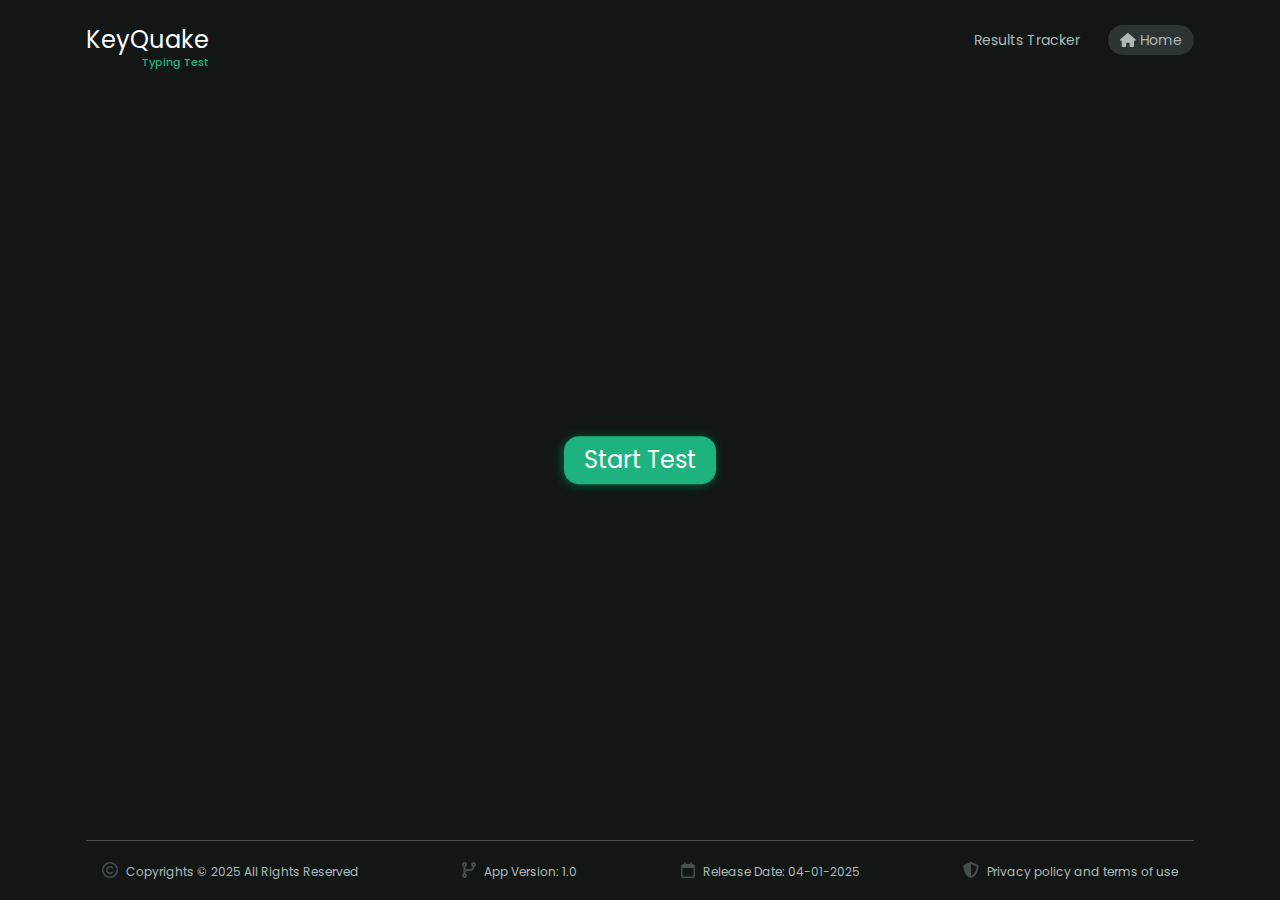
==== index.html @ 4f88a182 "First Commit" ====
<!DOCTYPE html>
<html lang="en">
  <head>
    <meta charset="UTF-8" />
    <meta name="viewport" content="width=device-width, initial-scale=1.0" />
    <link rel="preconnect" href="https://fonts.googleapis.com" />
    <link rel="preconnect" href="https://fonts.gstatic.com" crossorigin />
    <link
      href="https://fonts.googleapis.com/css2?family=Poppins:ital,wght@0,100;0,200;0,300;0,400;0,500;0,600;0,700;0,800;0,900;1,100;1,200;1,300;1,400;1,500;1,600;1,700;1,800;1,900&display=swap"
      rel="stylesheet"
    />
    <link rel="stylesheet" href="css/normalize-v8.0.1.css" />
    <link rel="stylesheet" href="css/KeyQuake.css" />
    <title>KeyQuake</title>
  </head>
  <body>
    <div class="container">
      <header>
        <div class="logo">
          KeyQuake
          <span class="sub-text">Typing Test</span>
        </div>

        <ul>
          <li class="home-link"><i class="fa-solid fa-house"></i> Home</li>
          <li class="tracker-link">Results Tracker</li>
        </ul>
      </header>

      <main>
        <div class="home hidden">
          <button class="start-btn">Start Test</button>

          <h3 class="hidden typed-title">What You've Typed</h3>

          <div class="test-container hidden">
            <div class="timer">
              <h3>Timer</h3>
              <span>60</span>
            </div>
            <div class="test">
              <input
                type="text"
                class="input-text"
                data-gramm="false"
                data-gramm_editor="false"
                data-enable-grammarly="false"
                spellcheck="false"
                autocomplete="off"
              />
              <p></p>
            </div>
          </div>
          <button class="res-btn hidden">Get Results</button>

          <div class="test-results hidden">
            <div class="metric">
              <div class="ring wpm">
                <div class="result">
                  <span class="score"></span>
                  <span class="metric-name">WPM</span>
                </div>
              </div>
            </div>

            <div class="metric">
              <div class="ring accuracy">
                <div class="result">
                  <span class="score"></span>
                  <span class="metric-name">Accuracy</span>
                </div>
              </div>
            </div>

            <div class="additional-metrics">
              <table>
                <tbody>
                  <tr aria-colspan="2">
                    <td>
                      Keystrokes per minute(KPM): <span class="kpm"></span>
                    </td>
                  </tr>
                  <tr aria-colspan="2">
                    <td>Error Rate: <span class="error-rate"></span></td>
                  </tr>
                  <tr>
                    <td>
                      Correct letters: <span class="correct-letters"></span>
                    </td>
                    <td>Wrong letters: <span class="wrong-letters"></span></td>
                  </tr>
                  <tr>
                    <td>
                      Correct spaces: <span class="correct-spaces"></span>
                    </td>
                    <td>Wrong spaces: <span class="wrong-spaces"></span></td>
                  </tr>
                </tbody>
              </table>
            </div>

            <div class="actions">
              <button>
                <i class="fa-solid fa-rotate-right"></i> Start over
              </button>
              <input type="button" value="Results History" />
            </div>
          </div>
        </div>

        <div class="tracker hidden">
          <h2 class="title">Track your Results</h2>
        </div>
      </main>

      <footer>
        <span>
          <i class="fa-regular fa-copyright"></i> Copyrights &copy; 2025 All
          Rights Reserved
        </span>

        <span> <i class="fa-solid fa-code-branch"></i> App Version: 1.0 </span>
        <span>
          <i class="fa-regular fa-calendar"></i> Release Date: 04-01-2025
        </span>
        <span>
          <i class="fa-solid fa-shield-halved"></i> Privacy policy and terms of
          use
        </span>
      </footer>
    </div>
    <script src="js/all.min.js" type="module"></script>
    <script src="js/main.js"></script>
  </body>
</html>
---- css/KeyQuake.css ----
:root {
  --bg-color: #121716;
  --correct-color: #1db27e;
  --wrong-color: #b22222;
  --text-1-color: #45504d;
  --text-2-color: #b1b9b7;
  --highlight-color: #2c3534;
  --restart-color: #f3d85d;
  --novice-color: #3a86ff;
  --typist-color: #ff9f1c;
  --main-transition: 0.3s;
  --progress: 0%;
  scroll-behavior: smooth;
}

*,
::after,
::before {
  padding: 0;
  margin: 0;
  box-sizing: border-box;
}

body {
  font-family: "Poppins", serif;
  background-color: var(--bg-color);
  color: white;
}

::-webkit-scrollbar {
  width: 0.7rem;
}

::-webkit-scrollbar-track {
  background-color: var(--bg-color);
}

::-webkit-scrollbar-thumb {
  background-color: var(--highlight-color);
}

ul {
  list-style-type: none;
}

.hidden {
  display: none !important;
}

.disappear {
  animation: disappear 0.4s forwards !important;
}

.blur {
  filter: blur(5px);
}

a {
  display: inline-block;
  text-decoration: none;
  color: white;
}

input:focus {
  outline: none;
}

/* #region Container */
.container {
  padding-left: 1rem;
  padding-right: 1rem;
  margin-left: auto;
  margin-right: auto;
}

/* Small Screens */
@media (min-width: 576px) {
  .container {
    width: 540px;
  }
}

/* Medium Screens */
@media (min-width: 768px) {
  .container {
    width: 720px;
  }
}

/* Large Screens */
@media (min-width: 992px) {
  .container {
    width: 960px;
  }
}

/* X-Large Screens */
@media (min-width: 1200px) {
  .container {
    width: 1140px;
  }
}
/* #endregion */

/* #region Header */
header {
  min-height: 80px;
  display: flex;
  justify-content: space-between;
  align-items: center;
}

.logo {
  font-size: 24px;
  position: relative;
  user-select: none;
}

.logo .sub-text {
  font-size: 11px;
  color: var(--correct-color);
  position: absolute;
  bottom: -0.9rem;
  right: 0px;
  font-weight: 500;
}

header ul {
  display: flex;
  flex-direction: row-reverse;
  flex-wrap: wrap;
  font-size: 14px;
  gap: 1rem;
  color: var(--text-2-color);
}

header ul li {
  padding: 7px 12px;
  border-radius: 15px;
  cursor: pointer;
  transition: background-color 0.4s;
}

header ul li.active {
  background-color: var(--highlight-color);
}
/* #endregion */

/* #region Main */

main {
  min-height: calc(100vh - 140px);
  overflow: hidden;
}

/* #region Home */

.home {
  min-height: inherit;
  position: relative;
}

.home.to-right {
  animation: to-right 0.5s forwards;
}

.home.from-right {
  animation: from-right 0.5s forwards;
}

.home .start-btn,
.home .res-btn {
  position: absolute;
  top: 50%;
  left: 50%;
  transform: translate(-50%, -50%);
  border: none;
  padding: 10px 20px;
  background-color: var(--correct-color);
  color: white;
  border-radius: 15px;
  font-size: 24px;
  cursor: pointer;
  transition: background-color 0.3s;
  box-shadow: -1px 1px 10px #056342;
  opacity: 1;
}

.home .res-btn {
  z-index: 3;
  animation: caret-blinking 0.3s forwards;
}

.start-btn {
  animation: start-btn-ann 2s infinite;
}

.home .res-btn:hover {
  background-color: #129869;
}

.home .start-btn:hover {
  background-color: #129869;
  animation-play-state: paused;
}

.home .start-btn.remove-btn {
  animation: remove-btn-ann 0.3s;
}

.test-container {
  padding-top: 2rem;
  transition: 0.4s all;
}

.test-container.test-down {
  animation: test-down 0.3s forwards;
}

.test-container.result {
  padding-top: 1rem;
  margin-bottom: 2.5rem;
}

.test-container .timer {
  text-align: center;
  margin-bottom: 2.5rem;
  overflow: hidden;
}

.timer-hidden {
  animation: timer-disappear 0.4s forwards !important;
}

.test-container .timer h3 {
  font-weight: normal;
  font-size: 12px;
  color: #b89a9a;
  text-transform: uppercase;
  margin-bottom: 5px;
}

.test-container .timer span {
  font-size: 48px;
  color: var(--text-1-color);
  user-select: none;
}

.test {
  position: relative;
  width: 100%;
  max-height: 180px;
  font-size: 24px;
  transition: 0.3s all;
}

.test.result {
  max-height: 90px;
  font-size: 17px;
}

.test .input-text:focus {
  outline: none;
}

.test textarea::-webkit-scrollbar,
.test p::-webkit-scrollbar {
  width: 0;
}

.test .input-text,
.test p {
  width: inherit;
}

.test .input-text {
  background-color: transparent;
  border: none;
  z-index: 0;
  left: 0;
  top: 0%;
  position: absolute;
}

.test p {
  overflow-y: scroll;
  max-height: inherit;
  position: relative;
  display: flex;
  flex-wrap: wrap;
  color: var(--text-2-color);
  z-index: 1;
  letter-spacing: 0.5px;
  user-select: none;
  background-color: var(--bg-color);
  transition: 0.3s all;
}

.word {
  margin-right: 8px;
  margin-bottom: 10px;
  position: relative;
}

.word::before {
  content: "";
  position: absolute;
  left: 0%;
  bottom: -2px;
  height: 2px;
  width: 0%;
  transition: 0.3s width;
  background-color: var(--wrong-color);
}

.word.typo::before {
  width: 100%;
}

.letter.correct {
  color: var(--correct-color);
}
.letter.wrong {
  color: var(--wrong-color);
}

.letter {
  position: relative;
}

.letter.active::before {
  content: "";
  position: absolute;
  height: 100%;
  width: 2px;
  background-color: var(--correct-color);
  left: 0%;
  top: -2px;
  animation: caret-blinking 0.45s infinite alternate;
}

.letter.active-last::before {
  content: "";
  position: absolute;
  height: 100%;
  width: 2px;
  background-color: var(--correct-color);
  right: 0%;
  top: -2px;
  animation: caret-blinking 0.45s infinite alternate;
}

.typed-title,
.tracker .title {
  font-weight: 600;
  padding-top: 2rem;
  color: #eaeaea;
  font-size: 1.3rem;
}

.typed-title.top-to-bottom {
  animation: top-to-bottom 0.4s forwards;
}

.test-results {
  display: flex;
  gap: 2.5rem;
  row-gap: 1.5rem;
  flex-wrap: wrap;
}

.test-results.bottom-to-top {
  animation: bottom-to-top 0.5s forwards;
}

.metric {
  background-color: var(--highlight-color);
  width: 145px;
  height: 145px;
  border-radius: 50%;
  display: flex;
  justify-content: center;
  align-items: center;
}

.metric .ring {
  width: inherit;
  height: inherit;
  border-radius: 50%;
  position: relative;
}

.metric .ring.wpm[data-category="novice"] {
  background: conic-gradient(var(--novice-color) 100%, transparent 0);
}

.metric .ring.wpm[data-category="typist"] {
  background: conic-gradient(var(--typist-color) 100%, transparent 0);
}

.metric .ring.wpm[data-category="keyboard-master"] {
  background: conic-gradient(var(--correct-color) 100%, transparent 0);
}

.metric .ring.accuracy[data-category="novice"] {
  background: conic-gradient(
    var(--wrong-color) var(--progress, 0%),
    transparent 0
  );
}

.metric .ring.accuracy[data-category="typist"] {
  background: conic-gradient(
    var(--typist-color) var(--progress, 0%),
    transparent 0
  );
}

.metric .ring.accuracy[data-category="keyboard-master"] {
  background: conic-gradient(
    var(--correct-color) var(--progress, 0%),
    transparent 0
  );
}

.metric .ring::before {
  content: "";
  position: absolute;
  top: 50%;
  left: 50%;
  transform: translate(-50%, -50%);
  width: calc(100% - 18px);
  height: calc(100% - 18px);
  border-radius: inherit;
  background-color: var(--bg-color);
}

.metric .ring .result {
  position: absolute;
  top: 50%;
  left: 50%;
  transform: translate(-50%, -50%);
  text-align: center;
}

.metric .ring .result span {
  display: block;
}

.metric .ring .result .score {
  font-size: 35px;
}

.metric .ring .result .metric-name {
  font-size: 12px;
  color: var(--text-2-color);
  letter-spacing: 1px;
  text-transform: uppercase;
}

.additional-metrics {
  background-color: var(--highlight-color);
  padding: 1rem;
  border-radius: 7px;
  flex-grow: 1;
  color: var(--text-2-color);
}

.additional-metrics table tr:not(:last-child) td {
  padding-bottom: 8px;
}

.test-results .actions {
  flex-basis: 100%;
  margin-bottom: 1rem;
  display: flex;
  justify-content: center;
  align-items: center;
}

.test-results .actions button {
  color: var(--text-2-color);
  border: none;
  background-color: transparent;
  padding: 4px 8px;
  cursor: pointer;
}
.test-results .actions button svg {
  color: var(--restart-color);
  transition: transform 0.3s;
  margin-right: 3px;
}

.test-results .actions button:hover svg {
  transform: rotate(90deg);
}

.test-results .actions input {
  padding: 4px 8px;
  background: var(--correct-color);
  color: white;
  border: none;
  border-radius: 4px;
  margin-left: 1rem;
  cursor: pointer;
  transition: background-color 0.3s;
}

.test-results .actions input:hover {
  background-color: #129869;
}

/* #endregion Home */

/* #region Tracker */
.tracker {
  min-height: inherit;
}

.tracker.from-left {
  animation: from-left 0.5s forwards;
}

.tracker.to-left {
  animation: to-left 0.5s forwards;
}
/* #endregion Tracker */

/* #endregion */

/* #region Footer */
footer {
  min-height: 60px;
  border-top: 1.5px solid var(--text-1-color);
  font-size: 12px;
  color: var(--text-2-color);
  display: flex;
  flex-wrap: wrap;
  justify-content: space-between;
  align-items: center;
  padding: 0 1rem;
}

footer svg {
  color: var(--text-1-color);
  font-size: 16px;
  padding-right: 5px;
}
/* #endregion */

/* #region KeyFrames */
@keyframes start-btn-ann {
  0%,
  20%,
  40%,
  60%,
  100% {
    transform: translate(-50%, calc(-50% - 5px));
  }

  30%,
  50% {
    transform: translate(-50%, -50%);
  }
}

@keyframes remove-btn-ann {
  to {
    transform: translate(-50%, calc(-50% + 40px));
    opacity: 0;
  }
}

@keyframes test-down {
  from {
    transform: translateY(-40px);
  }
  to {
    transform: translateY(0);
  }
}

@keyframes caret-blinking {
  from {
    opacity: 0;
  }
  to {
    opacity: 1;
  }
}

@keyframes disappear {
  from {
    opacity: 1;
  }
  to {
    opacity: 0;
  }
}

@keyframes timer-disappear {
  to {
    height: 0px;
    margin-bottom: 0rem;
  }
}

@keyframes top-to-bottom {
  from {
    transform: translateY(-30px);
  }
  to {
    transform: translateY(0);
  }
}

@keyframes bottom-to-top {
  from {
    opacity: 0;
    transform: translateY(30px);
  }
  to {
    opacity: 1;
    transform: translateY(0);
  }
}

@keyframes to-right {
  to {
    transform: translateX(50px);
    opacity: 0;
  }
}

@keyframes to-left {
  to {
    transform: translateX(-50px);
    opacity: 0;
  }
}

@keyframes from-left {
  from {
    transform: translateX(-50px);
    opacity: 0;
  }
  to {
    transform: translate(0px);
    opacity: 1;
  }
}

@keyframes from-right {
  from {
    transform: translateX(50px);
    opacity: 0;
  }
  to {
    transform: translate(0px);
    opacity: 1;
  }
}
/* #endregion */
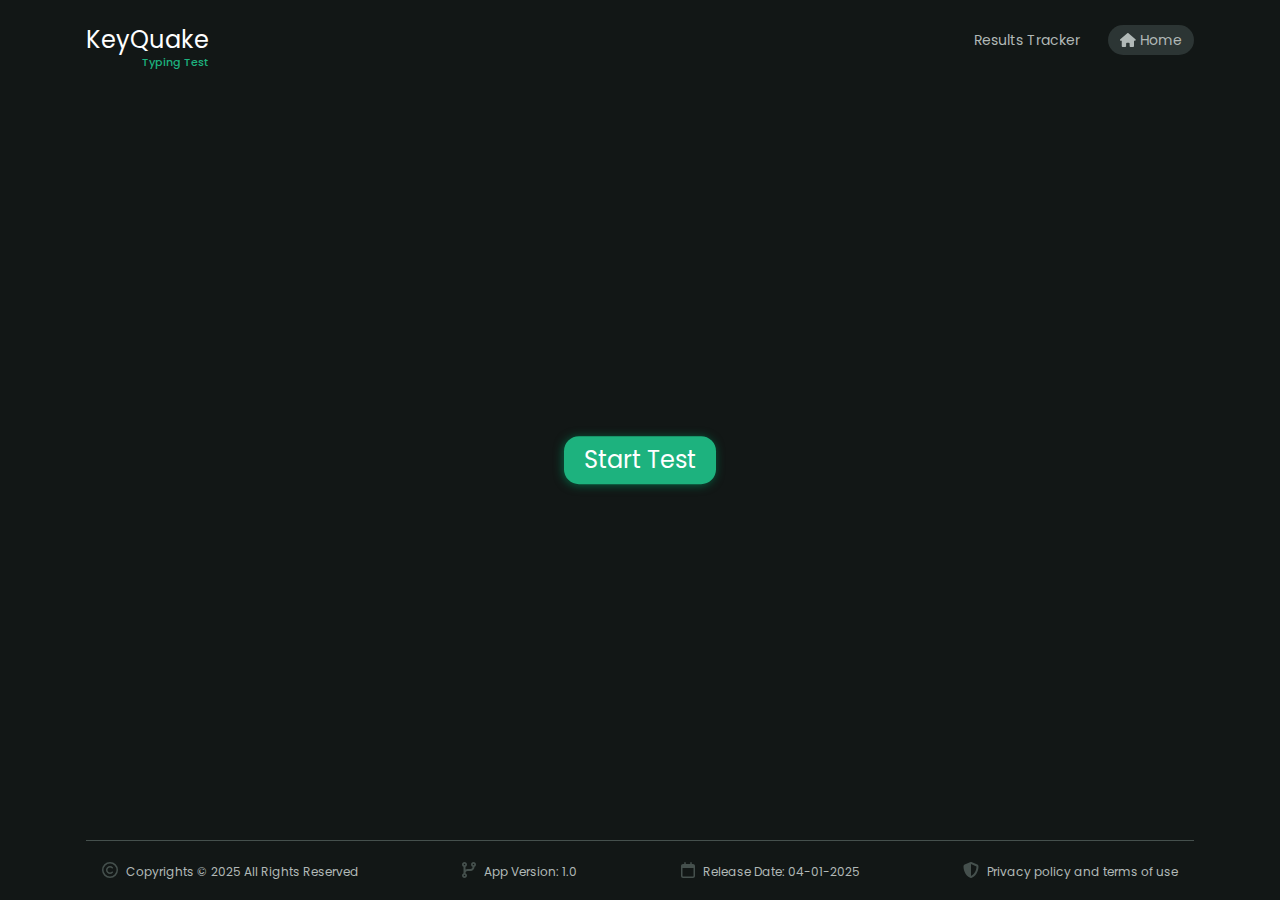
==== commit ab1716cb: "Tracker Design" ====
--- a/index.html
+++ b/index.html
@@ -110,6 +110,106 @@
 
         <div class="tracker hidden">
           <h2 class="title">Track your Results</h2>
+          <div class="data">
+            <table>
+              <thead>
+                <tr>
+                  <td>Date</td>
+                  <td>WPM</td>
+                  <td>Accuracy</td>
+                  <td>Error Rate</td>
+                  <td>KPM</td>
+                  <td>Correct Letters</td>
+                  <td>Correct Spaces</td>
+                  <td>Wrong Letters</td>
+                  <td>Wrong Spaces</td>
+                </tr>
+              </thead>
+              <tbody>
+                <tr>
+                  <td>25, sept 2024</td>
+                  <td>35</td>
+                  <td>100%</td>
+                  <td>0%</td>
+                  <td>210</td>
+                  <td>154</td>
+                  <td>40</td>
+                  <td>14</td>
+                  <td>4</td>
+                </tr>
+                <tr>
+                  <td>25, sept 2024</td>
+                  <td>35</td>
+                  <td>100%</td>
+                  <td>0%</td>
+                  <td>210</td>
+                  <td>154</td>
+                  <td>40</td>
+                  <td>14</td>
+                  <td>4</td>
+                </tr>
+                <tr>
+                  <td>25, sept 2024</td>
+                  <td>35</td>
+                  <td>100%</td>
+                  <td>0%</td>
+                  <td>210</td>
+                  <td>154</td>
+                  <td>40</td>
+                  <td>14</td>
+                  <td>4</td>
+                </tr>
+                <tr>
+                  <td>25, sept 2024</td>
+                  <td>35</td>
+                  <td>100%</td>
+                  <td>0%</td>
+                  <td>210</td>
+                  <td>154</td>
+                  <td>40</td>
+                  <td>14</td>
+                  <td>4</td>
+                </tr>
+                <tr>
+                  <td>25, sept 2024</td>
+                  <td>35</td>
+                  <td>100%</td>
+                  <td>0%</td>
+                  <td>210</td>
+                  <td>154</td>
+                  <td>40</td>
+                  <td>14</td>
+                  <td>4</td>
+                </tr>
+                <tr>
+                  <td>25, sept 2024</td>
+                  <td>35</td>
+                  <td>100%</td>
+                  <td>0%</td>
+                  <td>210</td>
+                  <td>154</td>
+                  <td>40</td>
+                  <td>14</td>
+                  <td>4</td>
+                </tr>
+                <tr>
+                  <td>25, sept 2024</td>
+                  <td>35</td>
+                  <td>100%</td>
+                  <td>0%</td>
+                  <td>210</td>
+                  <td>154</td>
+                  <td>40</td>
+                  <td>14</td>
+                  <td>4</td>
+                </tr>
+              </tbody>
+            </table>
+          </div>
+
+          <div class="action">
+            <button>Get your Best Record!</button>
+          </div>
         </div>
       </main>
 
--- a/css/KeyQuake.css
+++ b/css/KeyQuake.css
@@ -29,6 +29,11 @@
 
 ::-webkit-scrollbar {
   width: 0.7rem;
+  height: 0.7rem;
+}
+
+::-webkit-scrollbar-corner {
+  background-color: transparent;
 }
 
 ::-webkit-scrollbar-track {
@@ -517,6 +522,13 @@
   min-height: inherit;
 }
 
+.tracker .data {
+  width: 100%;
+  overflow: scroll;
+  max-height: 50vh;
+  margin-top: 1.5rem;
+}
+
 .tracker.from-left {
   animation: from-left 0.5s forwards;
 }
@@ -524,6 +536,61 @@
 .tracker.to-left {
   animation: to-left 0.5s forwards;
 }
+
+.tracker table {
+  color: var(--text-2-color);
+  width: calc(100% - 4px);
+  border: 1px solid #444;
+  text-align: center;
+  border-radius: 8px;
+  border-spacing: 0;
+  max-height: 80%;
+  overflow: hidden;
+  margin-right: 4px;
+}
+
+.tracker table td {
+  padding: 12px;
+}
+
+.tracker table td:not(:last-child) {
+  border-right: 1px solid #444;
+}
+
+.tracker tbody tr:nth-child(odd) {
+  background-color: var(--highlight-color);
+}
+
+.tracker .action {
+  text-align: center;
+  margin-top: 1rem;
+}
+
+.tracker .action button {
+  padding: 6px 10px;
+  border: none;
+  border-radius: 6px;
+  color: white;
+  background-color: var(--correct-color);
+  cursor: pointer;
+  transition: all 0.3s;
+}
+
+.tracker .action button:hover {
+  background-color: #129869;
+  transform: scale(1.015);
+}
+
+.tracker tbody tr {
+  transition: all 0.3s;
+}
+
+.tracker tbody tr.best {
+  font-weight: bold;
+  color: var(--correct-color);
+  font-size: 1.1rem;
+}
+
 /* #endregion Tracker */
 
 /* #endregion */
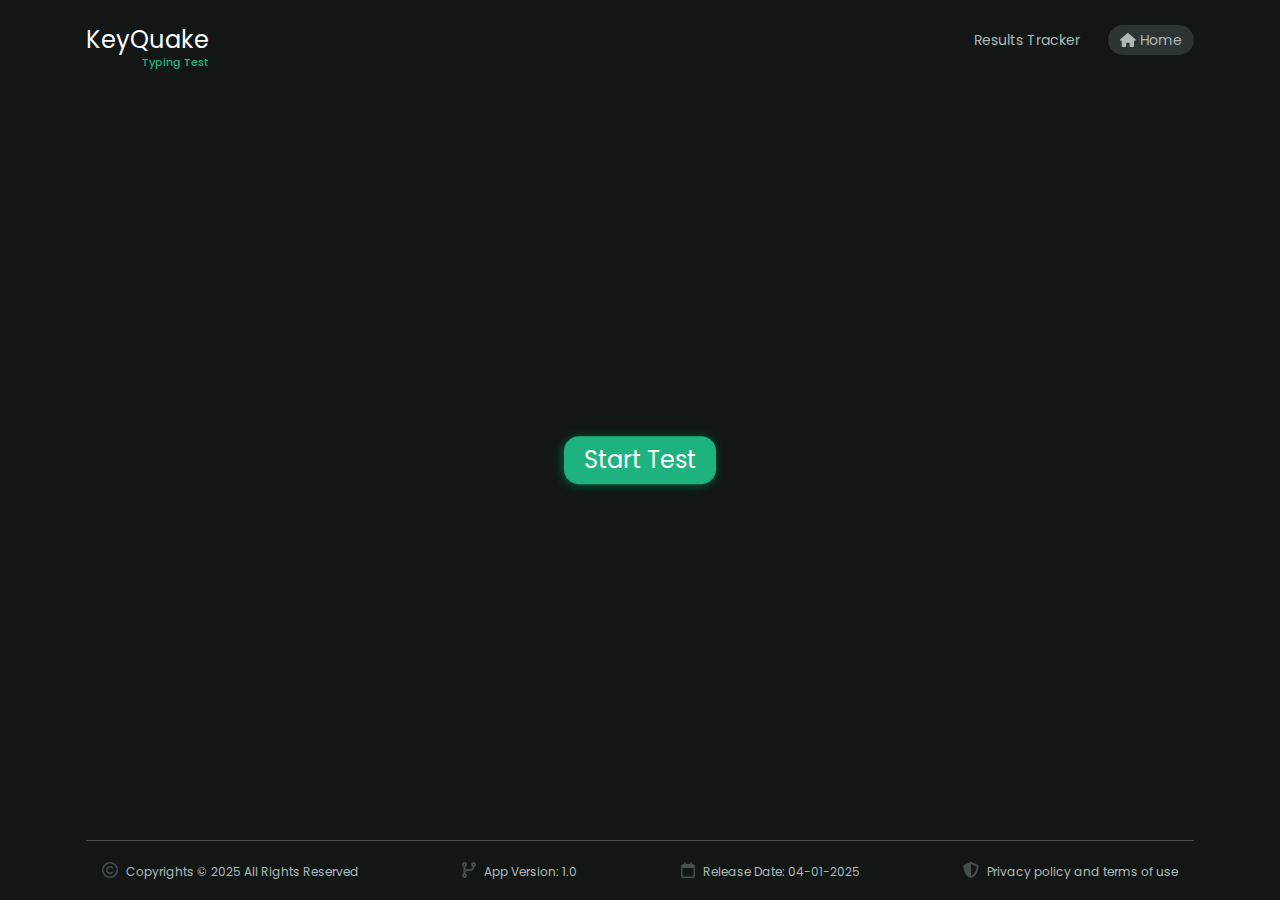
==== commit ef4d271d: "Showing Results History" ====
--- a/index.html
+++ b/index.html
@@ -110,105 +110,38 @@
 
         <div class="tracker hidden">
           <h2 class="title">Track your Results</h2>
-          <div class="data">
-            <table>
-              <thead>
-                <tr>
-                  <td>Date</td>
-                  <td>WPM</td>
-                  <td>Accuracy</td>
-                  <td>Error Rate</td>
-                  <td>KPM</td>
-                  <td>Correct Letters</td>
-                  <td>Correct Spaces</td>
-                  <td>Wrong Letters</td>
-                  <td>Wrong Spaces</td>
-                </tr>
-              </thead>
-              <tbody>
-                <tr>
-                  <td>25, sept 2024</td>
-                  <td>35</td>
-                  <td>100%</td>
-                  <td>0%</td>
-                  <td>210</td>
-                  <td>154</td>
-                  <td>40</td>
-                  <td>14</td>
-                  <td>4</td>
-                </tr>
-                <tr>
-                  <td>25, sept 2024</td>
-                  <td>35</td>
-                  <td>100%</td>
-                  <td>0%</td>
-                  <td>210</td>
-                  <td>154</td>
-                  <td>40</td>
-                  <td>14</td>
-                  <td>4</td>
-                </tr>
-                <tr>
-                  <td>25, sept 2024</td>
-                  <td>35</td>
-                  <td>100%</td>
-                  <td>0%</td>
-                  <td>210</td>
-                  <td>154</td>
-                  <td>40</td>
-                  <td>14</td>
-                  <td>4</td>
-                </tr>
-                <tr>
-                  <td>25, sept 2024</td>
-                  <td>35</td>
-                  <td>100%</td>
-                  <td>0%</td>
-                  <td>210</td>
-                  <td>154</td>
-                  <td>40</td>
-                  <td>14</td>
-                  <td>4</td>
-                </tr>
-                <tr>
-                  <td>25, sept 2024</td>
-                  <td>35</td>
-                  <td>100%</td>
-                  <td>0%</td>
-                  <td>210</td>
-                  <td>154</td>
-                  <td>40</td>
-                  <td>14</td>
-                  <td>4</td>
-                </tr>
-                <tr>
-                  <td>25, sept 2024</td>
-                  <td>35</td>
-                  <td>100%</td>
-                  <td>0%</td>
-                  <td>210</td>
-                  <td>154</td>
-                  <td>40</td>
-                  <td>14</td>
-                  <td>4</td>
-                </tr>
-                <tr>
-                  <td>25, sept 2024</td>
-                  <td>35</td>
-                  <td>100%</td>
-                  <td>0%</td>
-                  <td>210</td>
-                  <td>154</td>
-                  <td>40</td>
-                  <td>14</td>
-                  <td>4</td>
-                </tr>
-              </tbody>
-            </table>
-          </div>
-
-          <div class="action">
-            <button>Get your Best Record!</button>
+          <p class="no-data hidden">
+            There is no data to show. Please take some tests to track your
+            results.
+          </p>
+          <div class="data-container hidden">
+            <div class="data">
+              <table>
+                <thead>
+                  <tr>
+                    <td>Date</td>
+                    <td>WPM</td>
+                    <td>Accuracy</td>
+                    <td>Error Rate</td>
+                    <td>KPM</td>
+                    <td>Correct Letters</td>
+                    <td>Correct Spaces</td>
+                    <td>Wrong Letters</td>
+                    <td>Wrong Spaces</td>
+                    <td>Action</td>
+                  </tr>
+                </thead>
+                <tbody></tbody>
+              </table>
+            </div>
+            <div class="action">
+              <button>Get your Best Record!</button>
+              <input
+                class="clear-records"
+                type="button"
+                value="Clear Entries"
+              />
+            </div>
           </div>
         </div>
       </main>
--- a/css/KeyQuake.css
+++ b/css/KeyQuake.css
@@ -524,7 +524,7 @@
 
 .tracker .data {
   width: 100%;
-  overflow: scroll;
+  overflow: auto;
   max-height: 50vh;
   margin-top: 1.5rem;
 }
@@ -544,8 +544,6 @@
   text-align: center;
   border-radius: 8px;
   border-spacing: 0;
-  max-height: 80%;
-  overflow: hidden;
   margin-right: 4px;
 }
 
@@ -564,6 +562,10 @@
 .tracker .action {
   text-align: center;
   margin-top: 1rem;
+  position: relative;
+  display: flex;
+  justify-content: center;
+  align-items: center;
 }
 
 .tracker .action button {
@@ -581,16 +583,64 @@
   transform: scale(1.015);
 }
 
+.tracker .action input {
+  background-color: transparent;
+  color: white;
+  padding: 4px 8px;
+  border-radius: 6px;
+  border: none;
+  cursor: pointer;
+  position: absolute;
+  right: 0px;
+  background-color: var(--wrong-color);
+  transition: background-color 0.3s;
+}
+
+.tracker .action input:hover {
+  background-color: #991a1a;
+}
+
 .tracker tbody tr {
   transition: all 0.3s;
 }
 
-.tracker tbody tr.best {
+.tracker thead tr td {
   font-weight: bold;
-  color: var(--correct-color);
-  font-size: 1.1rem;
-}
-
+  position: sticky;
+  top: 0;
+  background-color: var(--bg-color);
+  color: white;
+  z-index: 1;
+}
+.tracker thead tr td:first-child {
+  border-top-left-radius: 8px;
+}
+.tracker thead tr td:last-child {
+  border-top-right-radius: 8px;
+}
+
+.tracker tbody tr.best td:not(:last-child) {
+  color: white;
+  background-color: var(--correct-color);
+}
+
+.tracker tbody .delete-btn {
+  font-size: 14px;
+  color: var(--wrong-color);
+  cursor: pointer;
+}
+
+.tracker .no-data {
+  color: var(--text-2-color);
+  margin-top: 1rem;
+}
+
+.tracker tbody tr:last-child td:first-child {
+  border-bottom-left-radius: 8px;
+}
+.tracker tbody tr:last-child td:last-child {
+  border-bottom-right-radius: 8px;
+}
 /* #endregion Tracker */
 
 /* #endregion */
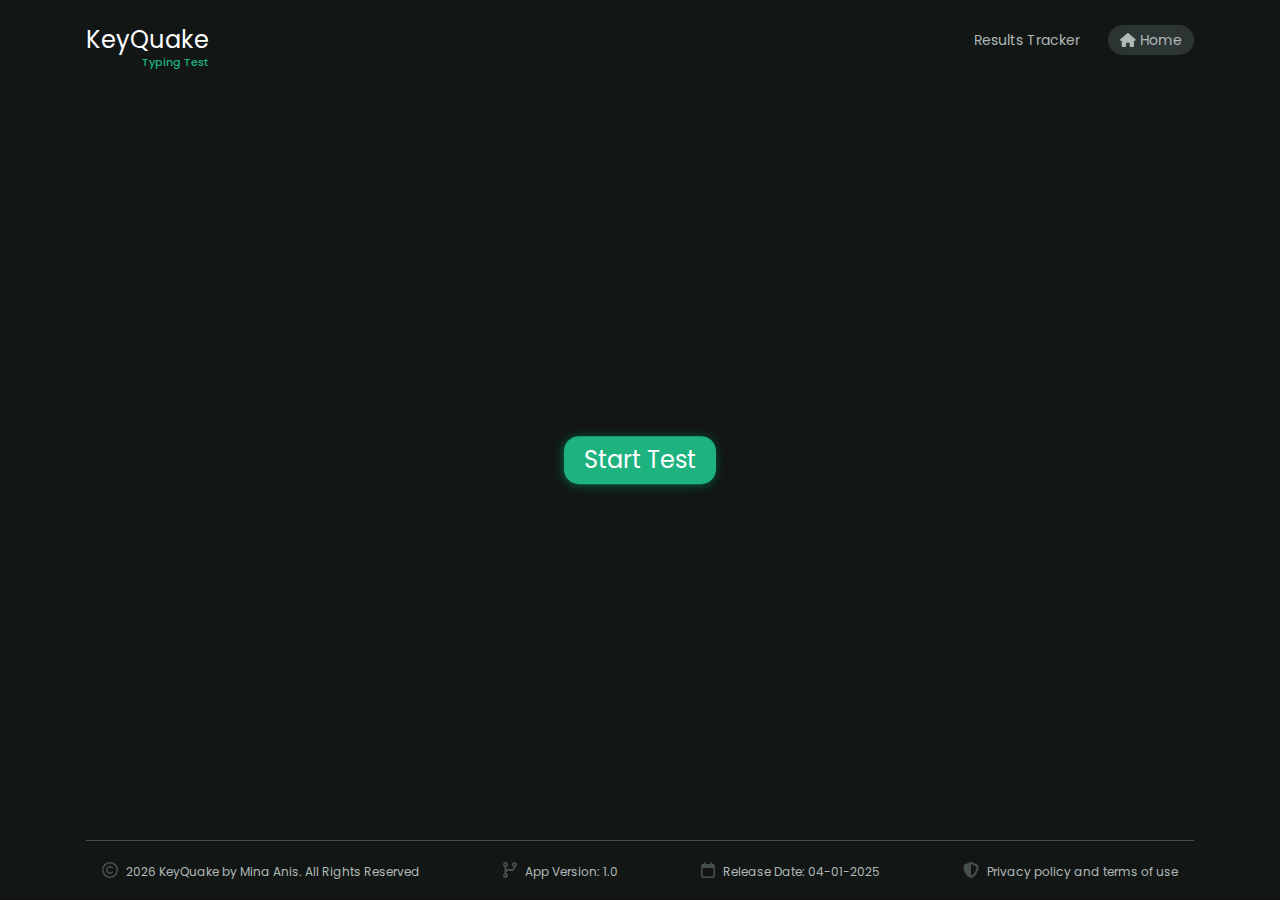
==== commit 439b9aa1: "Improved Accuracy Calculation" ====
--- a/index.html
+++ b/index.html
@@ -3,6 +3,14 @@
   <head>
     <meta charset="UTF-8" />
     <meta name="viewport" content="width=device-width, initial-scale=1.0" />
+    <meta
+      name="description"
+      content="Test your typing speed and accuracy with KeyQuake. Track your results over time using our Results Tracker for accurate typing insights."
+    />
+    <meta
+      name="keywords"
+      content="typing speed test, improve typing accuracy, typing games, keyquake, results tracker, English typing test, typing test, typing speed, simple typing test"
+    />
     <link rel="preconnect" href="https://fonts.googleapis.com" />
     <link rel="preconnect" href="https://fonts.gstatic.com" crossorigin />
     <link
@@ -11,7 +19,13 @@
     />
     <link rel="stylesheet" href="css/normalize-v8.0.1.css" />
     <link rel="stylesheet" href="css/KeyQuake.css" />
-    <title>KeyQuake</title>
+    <link
+      rel="icon"
+      type="image/png"
+      href="assets/images/Logo.png"
+      sizes="32x32"
+    />
+    <title>KeyQuake - Accurate Typing Speed Test with Results Tracker</title>
   </head>
   <body>
     <div class="container">
@@ -80,8 +94,11 @@
                       Keystrokes per minute(KPM): <span class="kpm"></span>
                     </td>
                   </tr>
-                  <tr aria-colspan="2">
+                  <tr>
                     <td>Error Rate: <span class="error-rate"></span></td>
+                    <td>
+                      Skipped Letters: <span class="skipped-letters"></span>
+                    </td>
                   </tr>
                   <tr>
                     <td>
@@ -135,7 +152,7 @@
               </table>
             </div>
             <div class="action">
-              <button>Get your Best Record!</button>
+              <button>Do More Tests!</button>
               <input
                 class="clear-records"
                 type="button"
@@ -148,8 +165,9 @@
 
       <footer>
         <span>
-          <i class="fa-regular fa-copyright"></i> Copyrights &copy; 2025 All
-          Rights Reserved
+          <i class="fa-regular fa-copyright"></i>
+          <span class="copyright-year"></span> KeyQuake by Mina Anis. All Rights
+          Reserved
         </span>
 
         <span> <i class="fa-solid fa-code-branch"></i> App Version: 1.0 </span>
--- a/css/KeyQuake.css
+++ b/css/KeyQuake.css
@@ -619,11 +619,6 @@
   border-top-right-radius: 8px;
 }
 
-.tracker tbody tr.best td:not(:last-child) {
-  color: white;
-  background-color: var(--correct-color);
-}
-
 .tracker tbody .delete-btn {
   font-size: 14px;
   color: var(--wrong-color);
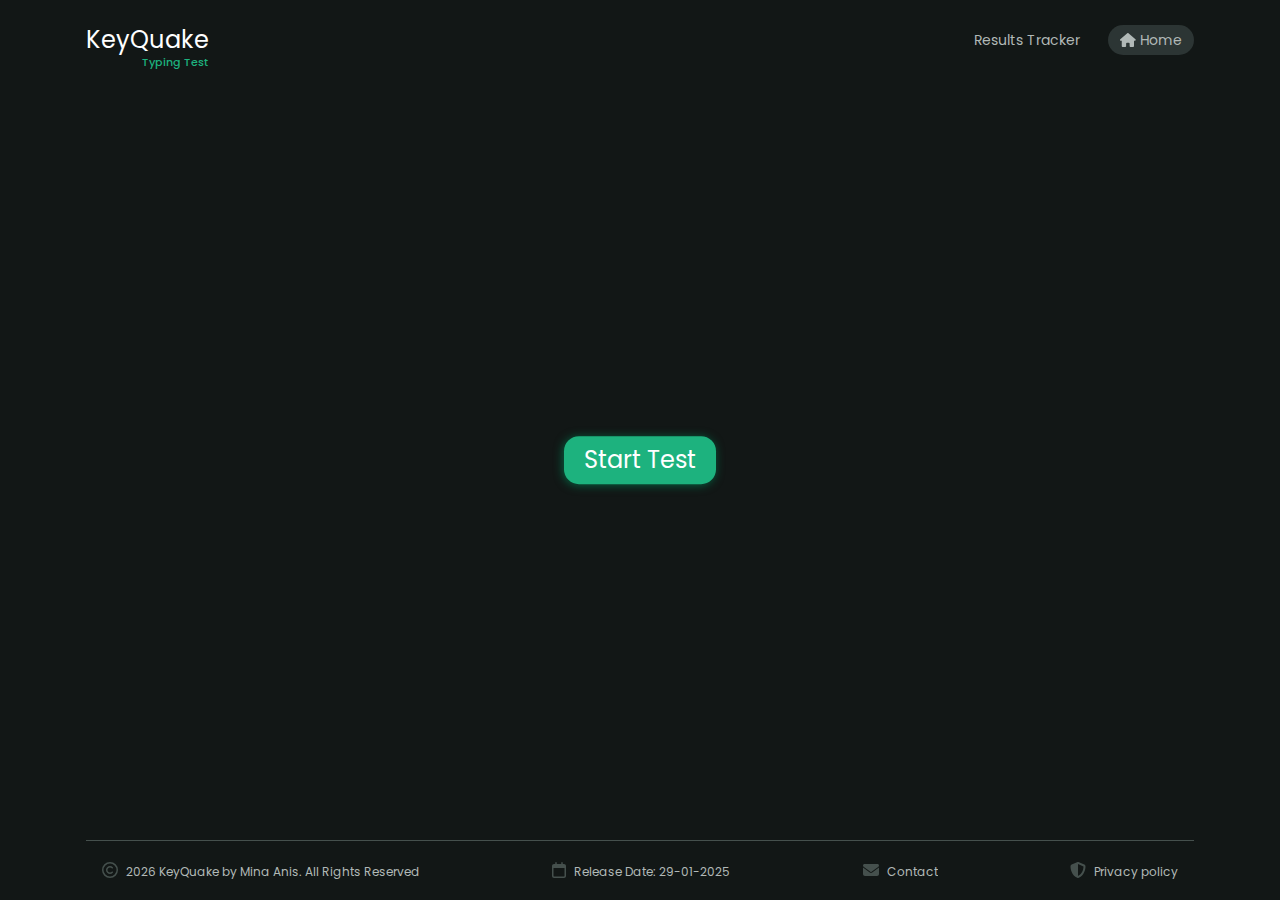
==== commit 7d3357e3: "Added Privacy Policy" ====
--- a/index.html
+++ b/index.html
@@ -170,13 +170,16 @@
           Reserved
         </span>
 
-        <span> <i class="fa-solid fa-code-branch"></i> App Version: 1.0 </span>
         <span>
-          <i class="fa-regular fa-calendar"></i> Release Date: 04-01-2025
+          <i class="fa-regular fa-calendar"></i> Release Date: 29-01-2025
         </span>
         <span>
-          <i class="fa-solid fa-shield-halved"></i> Privacy policy and terms of
-          use
+          <i class="fa-solid fa-envelope"></i>
+          <a href="mailto:keyquake.typingtest@gmail.com">Contact</a>
+        </span>
+        <span>
+          <i class="fa-solid fa-shield-halved"></i>
+          <a href="/privacy_policy.html">Privacy policy</a>
         </span>
       </footer>
     </div>
--- a/css/KeyQuake.css
+++ b/css/KeyQuake.css
@@ -268,7 +268,6 @@
   outline: none;
 }
 
-.test textarea::-webkit-scrollbar,
 .test p::-webkit-scrollbar {
   width: 0;
 }
@@ -299,6 +298,7 @@
   user-select: none;
   background-color: var(--bg-color);
   transition: 0.3s all;
+  scrollbar-width: none;
 }
 
 .word {
@@ -527,6 +527,8 @@
   overflow: auto;
   max-height: 50vh;
   margin-top: 1.5rem;
+  scrollbar-width: thin;
+  scrollbar-color: var(--highlight-color) var(--bg-color);
 }
 
 .tracker.from-left {
@@ -658,7 +660,82 @@
   font-size: 16px;
   padding-right: 5px;
 }
+
+footer a {
+  display: inline-block;
+  color: var(--text-2-color);
+  transition: color 0.3s;
+}
+
+footer a:hover {
+  color: #999;
+}
 /* #endregion */
+
+/* #region Privacy Policy */
+.privacy-policy {
+  padding: 2rem 0;
+  color: var(--text-2-color);
+}
+
+.privacy-policy h1 {
+  font-size: 2rem;
+  color: white;
+  margin-bottom: 1rem;
+}
+
+.privacy-policy h2 {
+  font-size: 1.5rem;
+  color: white;
+  margin-top: 2rem;
+  margin-bottom: 1rem;
+}
+
+.privacy-policy p {
+  font-size: 1rem;
+  line-height: 1.6;
+  margin-bottom: 1rem;
+}
+
+.privacy-policy ul {
+  margin-left: 1.5rem;
+  margin-bottom: 1rem;
+}
+
+.privacy-policy ul li {
+  margin-bottom: 0.5rem;
+}
+
+.privacy-policy a {
+  color: var(--correct-color);
+  text-decoration: none;
+  transition: color 0.3s;
+}
+
+.privacy-policy a:hover {
+  color: #129869;
+}
+
+.privacy-policy strong {
+  color: white;
+  font-weight: 600;
+}
+
+/* Responsive adjustments */
+@media (max-width: 768px) {
+  .privacy-policy h1 {
+    font-size: 1.75rem;
+  }
+
+  .privacy-policy h2 {
+    font-size: 1.25rem;
+  }
+
+  .privacy-policy p {
+    font-size: 0.9rem;
+  }
+}
+/* #endregion Privacy Policy Styling */
 
 /* #region KeyFrames */
 @keyframes start-btn-ann {
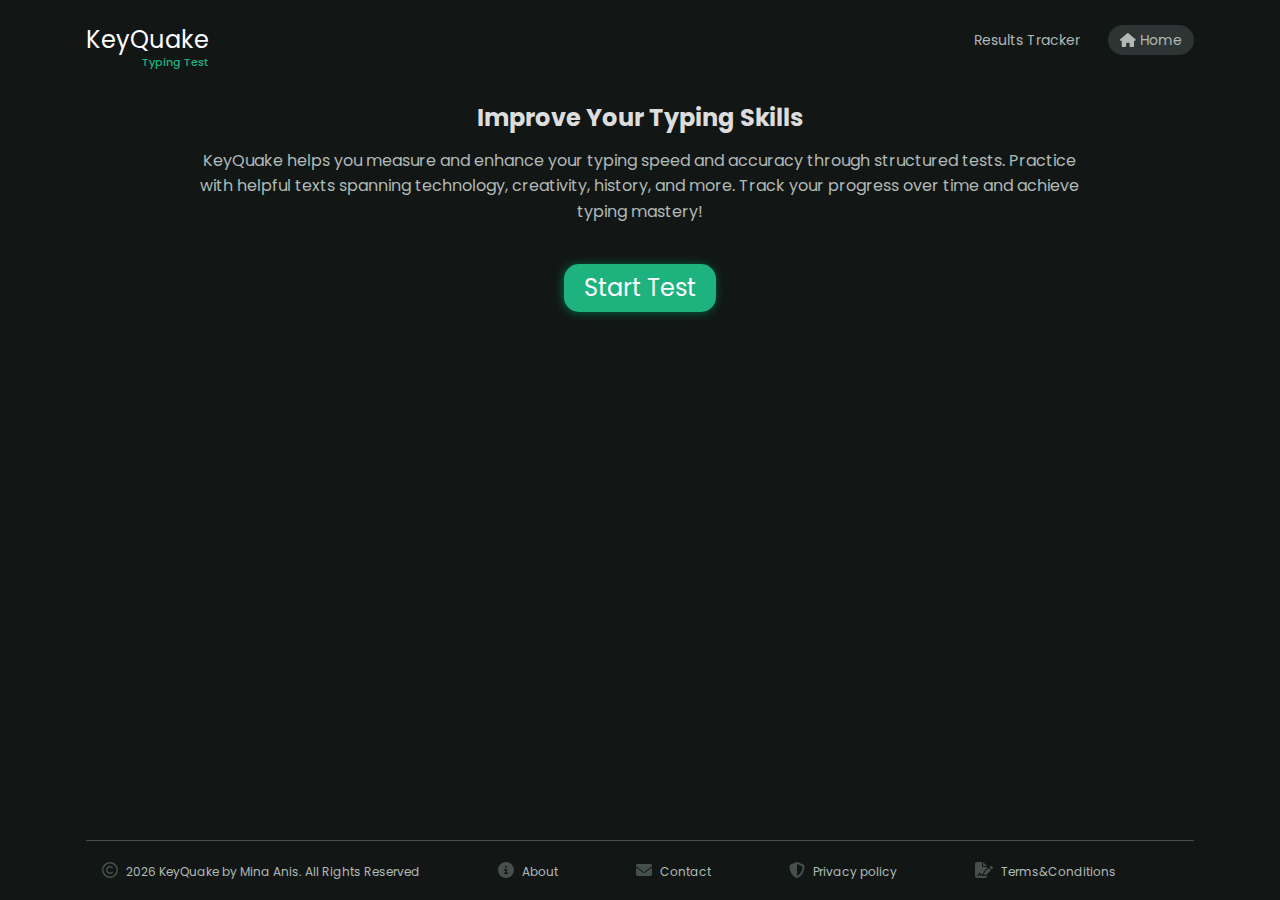
==== commit 92288269: "legal pages are added" ====
--- a/index.html
+++ b/index.html
@@ -43,7 +43,17 @@
 
       <main>
         <div class="home hidden">
-          <button class="start-btn">Start Test</button>
+          <div class="intro">
+            <h2>Improve Your Typing Skills</h2>
+            <p>
+              KeyQuake helps you measure and enhance your typing speed and
+              accuracy through structured tests. Practice with helpful texts
+              spanning technology, creativity, history, and more. Track your
+              progress over time and achieve typing mastery!
+            </p>
+
+            <button class="start-btn">Start Test</button>
+          </div>
 
           <h3 class="hidden typed-title">What You've Typed</h3>
 
@@ -171,15 +181,27 @@
         </span>
 
         <span>
-          <i class="fa-regular fa-calendar"></i> Release Date: 29-01-2025
-        </span>
-        <span>
-          <i class="fa-solid fa-envelope"></i>
-          <a href="mailto:keyquake.typingtest@gmail.com">Contact</a>
-        </span>
-        <span>
-          <i class="fa-solid fa-shield-halved"></i>
-          <a href="/privacy_policy.html">Privacy policy</a>
+          <a href="/about.html">
+            <i class="fa-solid fa-circle-info"></i> About
+          </a>
+        </span>
+        <span>
+          <a href="mailto:keyquake.typingtest@gmail.com">
+            <i class="fa-solid fa-envelope"></i>
+            Contact
+          </a>
+        </span>
+        <span>
+          <a href="/privacy_policy.html">
+            <i class="fa-solid fa-shield-halved"></i>
+            Privacy policy
+          </a>
+        </span>
+        <span>
+          <a href="/terms_conditions.html">
+            <i class="fa-solid fa-file-signature"></i>
+            Terms&Conditions
+          </a>
         </span>
       </footer>
     </div>
--- a/css/KeyQuake.css
+++ b/css/KeyQuake.css
@@ -173,7 +173,36 @@
   animation: from-right 0.5s forwards;
 }
 
-.home .start-btn,
+.intro {
+  padding-top: 1.5rem;
+  padding-bottom: 2rem;
+  text-align: center;
+}
+.intro h2 {
+  margin-bottom: 1rem;
+  color: #ddd;
+}
+.intro p {
+  line-height: 1.6;
+  color: var(--text-2-color);
+  margin-bottom: 2.5rem;
+  width: 80%;
+  margin-left: auto;
+  margin-right: auto;
+}
+
+.intro .start-btn {
+  animation: start-btn-ann 2s infinite;
+  border: none;
+  padding: 10px 20px;
+  background-color: var(--correct-color);
+  color: white;
+  border-radius: 15px;
+  font-size: 24px;
+  cursor: pointer;
+  transition: background-color 0.3s;
+  box-shadow: -1px 1px 10px #056342;
+}
 .home .res-btn {
   position: absolute;
   top: 50%;
@@ -196,10 +225,6 @@
   animation: caret-blinking 0.3s forwards;
 }
 
-.start-btn {
-  animation: start-btn-ann 2s infinite;
-}
-
 .home .res-btn:hover {
   background-color: #129869;
 }
@@ -209,8 +234,8 @@
   animation-play-state: paused;
 }
 
-.home .start-btn.remove-btn {
-  animation: remove-btn-ann 0.3s;
+.home .intro.slide-down-base {
+  animation: slide-down-base 0.3s;
 }
 
 .test-container {
@@ -650,9 +675,13 @@
   color: var(--text-2-color);
   display: flex;
   flex-wrap: wrap;
-  justify-content: space-between;
+  justify-content: center;
   align-items: center;
+  gap: 1rem;
   padding: 0 1rem;
+}
+footer span {
+  flex-grow: 1;
 }
 
 footer svg {
@@ -669,6 +698,8 @@
 
 footer a:hover {
   color: #999;
+  text-decoration: underline;
+  text-underline-offset: 5px;
 }
 /* #endregion */
 
@@ -680,15 +711,17 @@
 
 .privacy-policy h1 {
   font-size: 2rem;
-  color: white;
+  color: #ddd;
+  font-weight: normal;
   margin-bottom: 1rem;
 }
 
 .privacy-policy h2 {
   font-size: 1.5rem;
-  color: white;
+  color: #ddd;
+  font-weight: normal;
   margin-top: 2rem;
-  margin-bottom: 1rem;
+  margin-bottom: 0.7rem;
 }
 
 .privacy-policy p {
@@ -706,7 +739,8 @@
   margin-bottom: 0.5rem;
 }
 
-.privacy-policy a {
+.privacy-policy a,
+.return-home {
   color: var(--correct-color);
   text-decoration: none;
   transition: color 0.3s;
@@ -717,7 +751,7 @@
 }
 
 .privacy-policy strong {
-  color: white;
+  color: #ddd;
   font-weight: 600;
 }
 
@@ -736,6 +770,74 @@
   }
 }
 /* #endregion Privacy Policy Styling */
+
+/* #region About */
+.about h1,
+.about h2 {
+  font-weight: normal;
+  color: #ddd;
+}
+
+.about h2 {
+  margin-bottom: 0.7rem;
+}
+
+.about p {
+  margin-bottom: 2rem;
+  color: var(--text-2-color);
+}
+
+.about a {
+  color: var(--correct-color);
+}
+
+.about ul {
+  margin-bottom: 2rem;
+  color: var(--text-2-color);
+}
+.about ul li:not(:last-child) {
+  margin-bottom: 7px;
+  line-height: 1.3;
+}
+
+/* #endregion About */
+
+/* #region Terms&Conditions */
+.terms-page h1,
+.terms-page h2 {
+  font-weight: normal;
+  color: #ddd;
+}
+
+.terms-page h2 {
+  margin-bottom: 0.7rem;
+}
+
+.terms-page p {
+  margin-bottom: 2rem;
+  color: var(--text-2-color);
+}
+
+.terms-page a {
+  color: var(--correct-color);
+}
+.terms-page ul {
+  margin-bottom: 2rem;
+  color: var(--text-2-color);
+}
+.terms-page ul li:not(:last-child) {
+  margin-bottom: 7px;
+  line-height: 1.3;
+}
+
+.terms-page p.mb-sm {
+  margin-bottom: 12px;
+}
+/* #endregion Terms&Conditions */
+
+.return-home {
+  margin-bottom: 2rem;
+}
 
 /* #region KeyFrames */
 @keyframes start-btn-ann {
@@ -744,18 +846,18 @@
   40%,
   60%,
   100% {
-    transform: translate(-50%, calc(-50% - 5px));
+    transform: translateY(0);
   }
 
   30%,
   50% {
-    transform: translate(-50%, -50%);
-  }
-}
-
-@keyframes remove-btn-ann {
-  to {
-    transform: translate(-50%, calc(-50% + 40px));
+    transform: translateY(7px);
+  }
+}
+
+@keyframes slide-down-base {
+  to {
+    transform: translateY(40px);
     opacity: 0;
   }
 }
